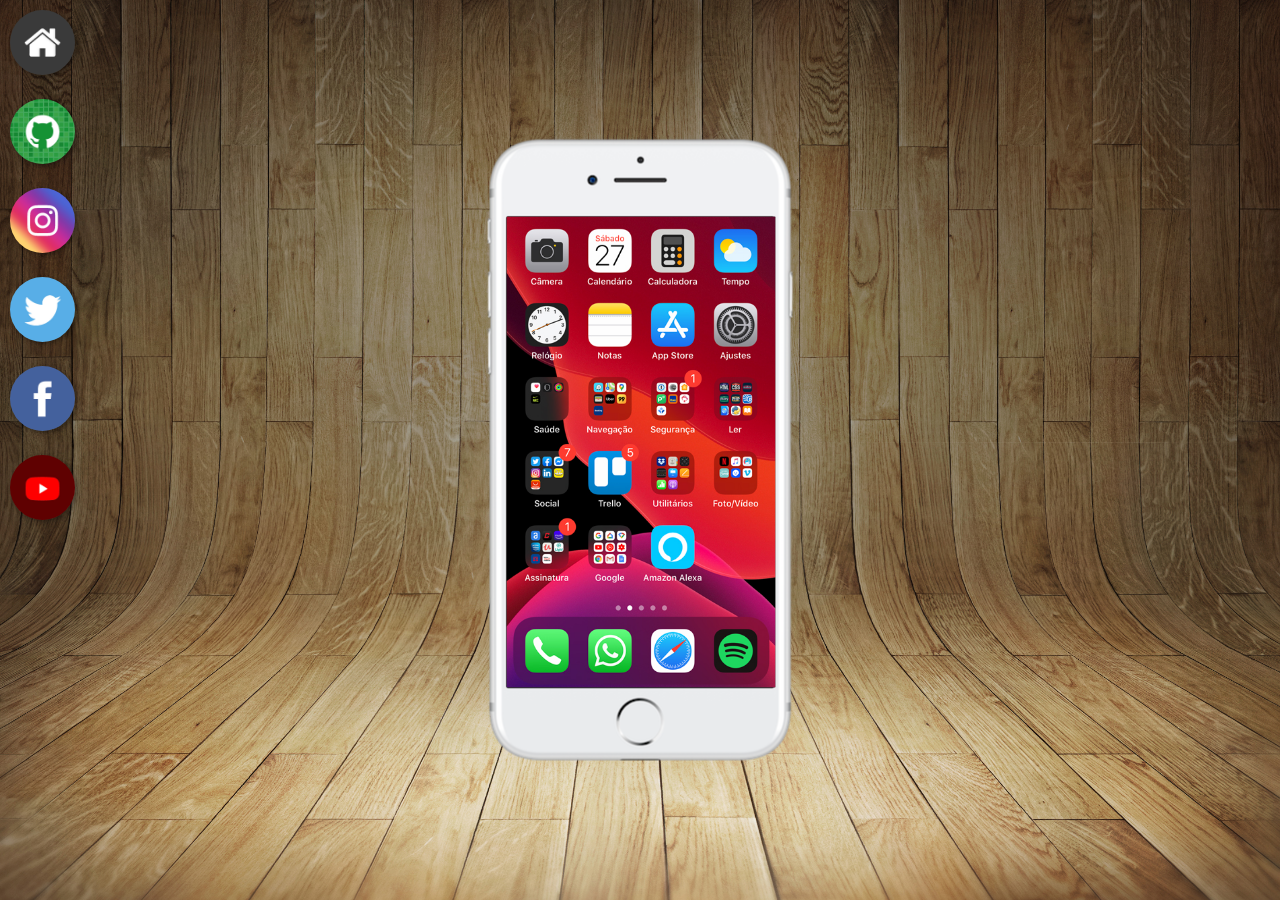
==== index.html @ 152825d8 "criação de botões na lateral" ====
<!DOCTYPE html>
<html lang="pt-br">
<head>
    <meta charset="UTF-8">
    <meta http-equiv="X-UA-Compatible" content="IE=edge">
    <meta name="viewport" content="width=device-width, initial-scale=1.0">
    <link rel="shortcut icon" href="favicon.ico" type="image/x-icon">
    <link rel="stylesheet" href="estilos/style.css">
    <title>Projeto Redes sociais</title>
</head>
<body>
    <main>
        <section id="telefone">
            <iframe src="home.html" name="tela" id="tela"
            frameborder="0">
            O seu nabegador não é compatível.
        </iframe>
        </section>
        <section id="redes-sociais">
            <a href="#" target="tela"> <img src="imagens/logo-home.jpg" alt="home"></a> <br>
            <a href="#" target="tela"> <img src="imagens/logo-github.jpg" alt="github"></a> <br>
            <a href="#" target="tela"> <img src="imagens/logo-instagram.jpg" alt="instagram"></a> <br>
            <a href="#" target="tela"> <img src="imagens/logo-twitter.jpg" alt="twitter"></a> <br>
            <a href="#" target="tela"> <img src="imagens/logo-facebook.jpg" alt=" facebook"></a> <br>
            <a href="#" target="tela"> <img src="imagens/logo-youtube.jpg" alt="youtube"></a> 
        </section>
    </main>
</body>
</html>
---- estilos/style.css ----
@charset "UTF-8";

* {
    margin: 0px; padding: 0px;
    font-family: Arial, Helvetica, sans-serif;
}

html, body {
    height: 100vh;
    width: 100vw;
    background-color: black;
}

body {
    background: url(../imagens/fundo-madeira.jpg) no-repeat top center;
    background-size: cover;
    background-attachment: fixed;
}

main {
    height: 100vh;
    position: relative;
}

section#telefone {
    position: absolute;
    top: 50%;
    left: 50%;
    transform: translate(-50%, -50%);
    height: 627px;
    width: 311px;
    background:url(../imagens/frame-iphone.png) no-repeat;
}

iframe#tela {
    position: relative;
    top: 80px;
    left: 22px;
    width: 269px;
    height: 471px;
}

section#redes-sociais > a > img {
    width: 65px;
    margin: 10px;
    border-radius: 50%;
    box-shadow: 2px 2px 5px rgba(0, 0, 0, 0.399);
    box-sizing: border-box;
}

section#redes-sociais img:hover {
    border: 2px solid rgba(255, 255, 255, 0.595);
    transform: translate(2px);
    transition: transform .3s, border .4s;
}
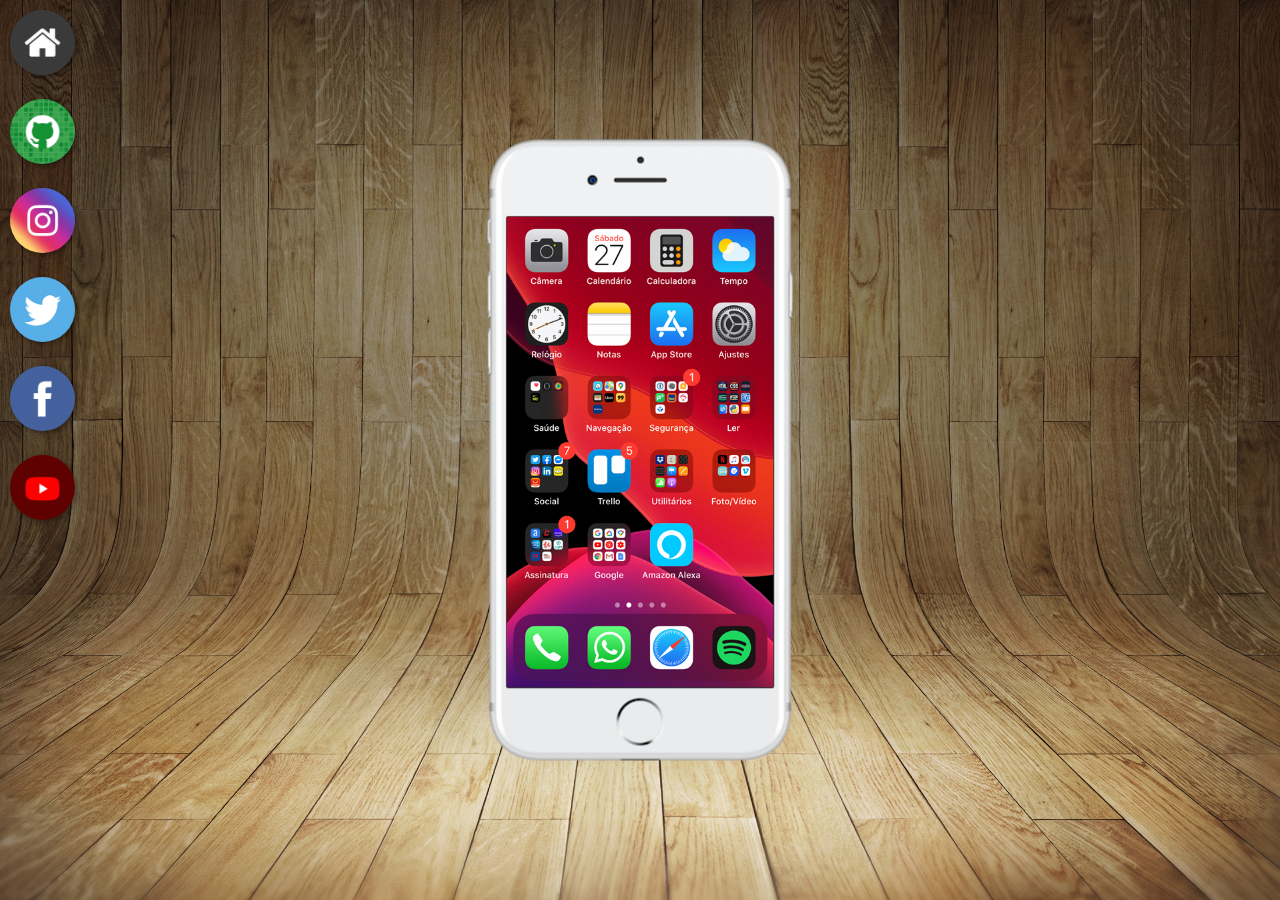
==== commit 359f1fa4: "colocando links" ====
--- a/index.html
+++ b/index.html
@@ -17,12 +17,12 @@
         </iframe>
         </section>
         <section id="redes-sociais">
-            <a href="#" target="tela"> <img src="imagens/logo-home.jpg" alt="home"></a> <br>
-            <a href="#" target="tela"> <img src="imagens/logo-github.jpg" alt="github"></a> <br>
-            <a href="#" target="tela"> <img src="imagens/logo-instagram.jpg" alt="instagram"></a> <br>
-            <a href="#" target="tela"> <img src="imagens/logo-twitter.jpg" alt="twitter"></a> <br>
-            <a href="#" target="tela"> <img src="imagens/logo-facebook.jpg" alt=" facebook"></a> <br>
-            <a href="#" target="tela"> <img src="imagens/logo-youtube.jpg" alt="youtube"></a> 
+            <a href="home.html" target="tela"> <img src="imagens/logo-home.jpg" alt="home"></a> <br>
+            <a href="github.html" target="tela"> <img src="imagens/logo-github.jpg" alt="github"></a> <br>
+            <a href="instagram.html" target="tela"> <img src="imagens/logo-instagram.jpg" alt="instagram"></a> <br>
+            <a href="twitter.html" target="tela"> <img src="imagens/logo-twitter.jpg" alt="twitter"></a> <br>
+            <a href="facebook.html" target="tela"> <img src="imagens/logo-facebook.jpg" alt=" facebook"></a> <br>
+            <a href="youtube.html" target="tela"> <img src="imagens/logo-youtube.jpg" alt="youtube"></a> 
         </section>
     </main>
 </body>
--- a/estilos/style.css
+++ b/estilos/style.css
@@ -36,7 +36,7 @@
     position: relative;
     top: 80px;
     left: 22px;
-    width: 269px;
+    width: 267px;
     height: 471px;
 }
 
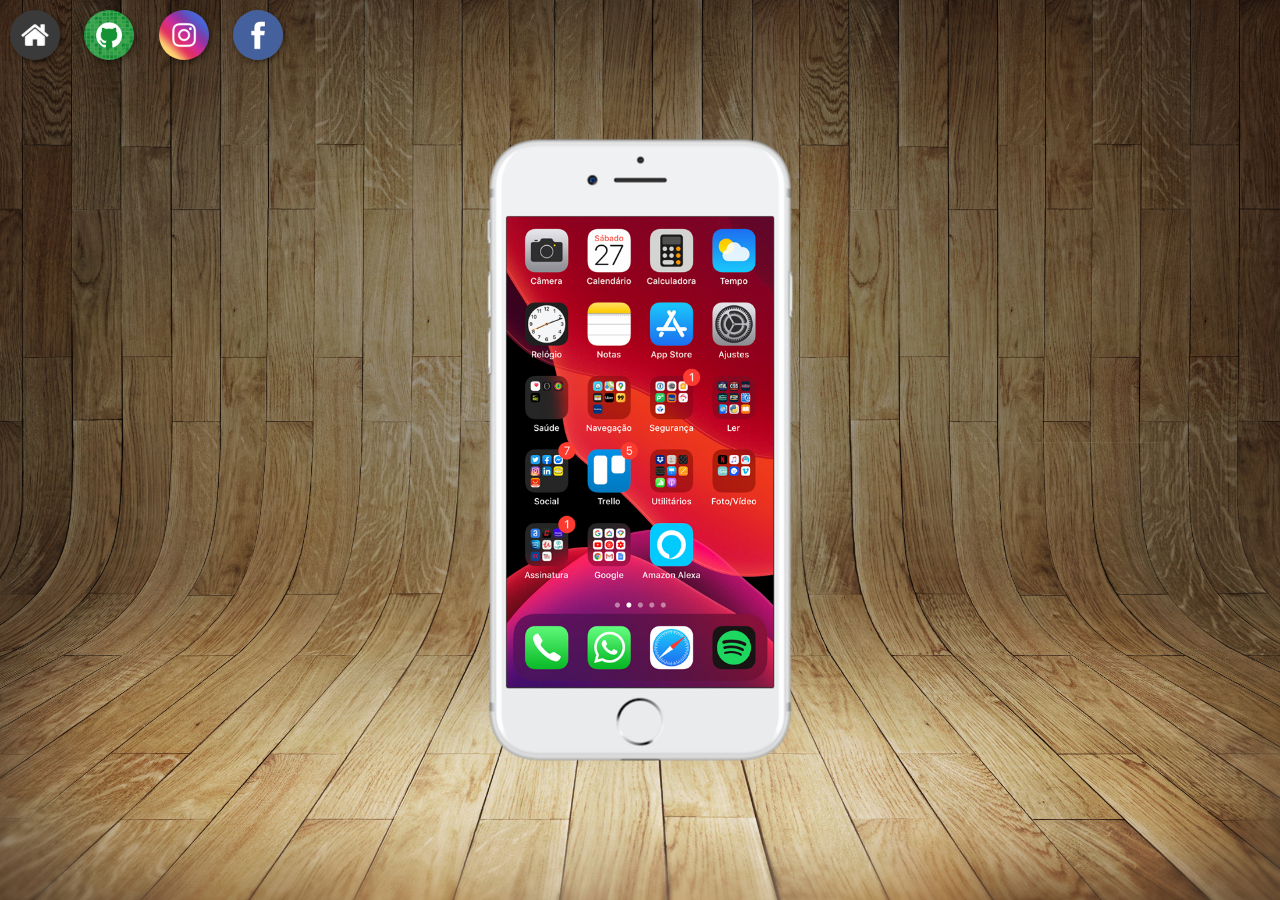
==== commit 0896aa07: "atualizei" ====
--- a/index.html
+++ b/index.html
@@ -17,12 +17,10 @@
         </iframe>
         </section>
         <section id="redes-sociais">
-            <a href="home.html" target="tela"> <img src="imagens/logo-home.jpg" alt="home"></a> <br>
-            <a href="github.html" target="tela"> <img src="imagens/logo-github.jpg" alt="github"></a> <br>
-            <a href="instagram.html" target="tela"> <img src="imagens/logo-instagram.jpg" alt="instagram"></a> <br>
-            <a href="twitter.html" target="tela"> <img src="imagens/logo-twitter.jpg" alt="twitter"></a> <br>
-            <a href="facebook.html" target="tela"> <img src="imagens/logo-facebook.jpg" alt=" facebook"></a> <br>
-            <a href="youtube.html" target="tela"> <img src="imagens/logo-youtube.jpg" alt="youtube"></a> 
+            <a href="home.html" target="tela"> <img src="imagens/logo-home.jpg" alt="home"></a> 
+            <a href="github.html" target="tela"> <img src="imagens/logo-github.jpg" alt="github"></a> 
+            <a href="instagram.html" target="tela"> <img src="imagens/logo-instagram.jpg" alt="instagram"></a> 
+            <a href="facebook.html" target="tela"> <img src="imagens/logo-facebook.jpg" alt=" facebook"></a> 
         </section>
     </main>
 </body>
--- a/estilos/style.css
+++ b/estilos/style.css
@@ -41,7 +41,7 @@
 }
 
 section#redes-sociais > a > img {
-    width: 65px;
+    width: 50px;
     margin: 10px;
     border-radius: 50%;
     box-shadow: 2px 2px 5px rgba(0, 0, 0, 0.399);
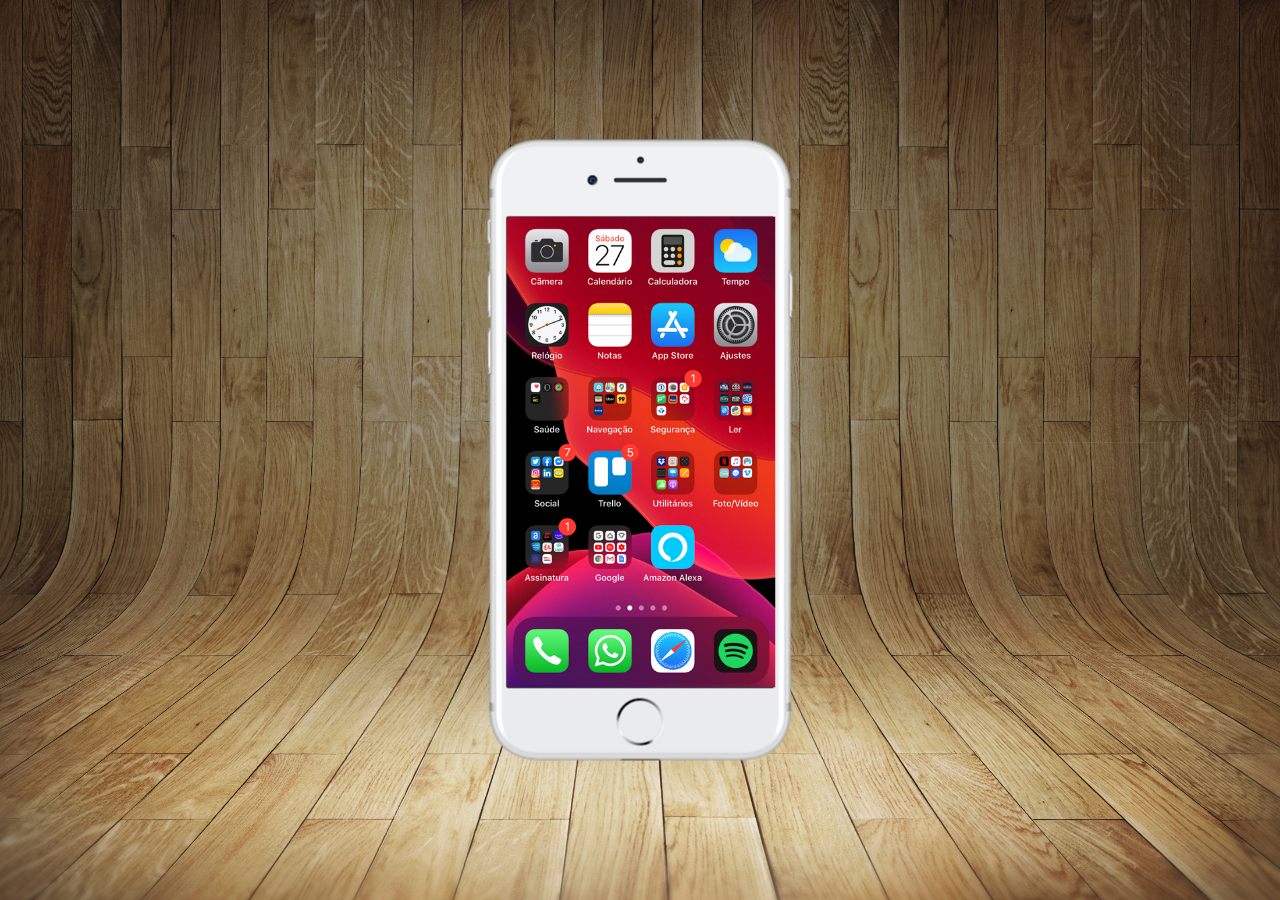
==== commit f435b3e7: "tela home" ====
--- a/index.html
+++ b/index.html
@@ -2,25 +2,18 @@
 <html lang="pt-br">
 <head>
     <meta charset="UTF-8">
-    <meta http-equiv="X-UA-Compatible" content="IE=edge">
     <meta name="viewport" content="width=device-width, initial-scale=1.0">
-    <link rel="shortcut icon" href="favicon.ico" type="image/x-icon">
+    <title>Projeto Redes Sociais</title>
     <link rel="stylesheet" href="estilos/style.css">
-    <title>Projeto Redes sociais</title>
 </head>
 <body>
     <main>
         <section id="telefone">
-            <iframe src="home.html" name="tela" id="tela"
-            frameborder="0">
-            O seu nabegador não é compatível.
-        </iframe>
+            <iframe src="home.html" name="tela" id="tela" frameborder="0"></iframe>
         </section>
-        <section id="redes-sociais">
-            <a href="home.html" target="tela"> <img src="imagens/logo-home.jpg" alt="home"></a> 
-            <a href="github.html" target="tela"> <img src="imagens/logo-github.jpg" alt="github"></a> 
-            <a href="instagram.html" target="tela"> <img src="imagens/logo-instagram.jpg" alt="instagram"></a> 
-            <a href="facebook.html" target="tela"> <img src="imagens/logo-facebook.jpg" alt=" facebook"></a> 
+        
+        <section id="redes sociais">
+
         </section>
     </main>
 </body>
--- a/estilos/style.css
+++ b/estilos/style.css
@@ -1,7 +1,8 @@
 @charset "UTF-8";
 
 * {
-    margin: 0px; padding: 0px;
+    margin: 0px;
+    padding: 0px;
     font-family: Arial, Helvetica, sans-serif;
 }
 
@@ -23,33 +24,19 @@
 }
 
 section#telefone {
+    height: 627px;
+    width: 311px; 
     position: absolute;
     top: 50%;
     left: 50%;
     transform: translate(-50%, -50%);
-    height: 627px;
-    width: 311px;
-    background:url(../imagens/frame-iphone.png) no-repeat;
+    background:url(../imagens/frame-iphone.png)  no-repeat;
 }
 
 iframe#tela {
     position: relative;
     top: 80px;
     left: 22px;
-    width: 267px;
+    width: 269px;
     height: 471px;
-}
-
-section#redes-sociais > a > img {
-    width: 50px;
-    margin: 10px;
-    border-radius: 50%;
-    box-shadow: 2px 2px 5px rgba(0, 0, 0, 0.399);
-    box-sizing: border-box;
-}
-
-section#redes-sociais img:hover {
-    border: 2px solid rgba(255, 255, 255, 0.595);
-    transform: translate(2px);
-    transition: transform .3s, border .4s;
 }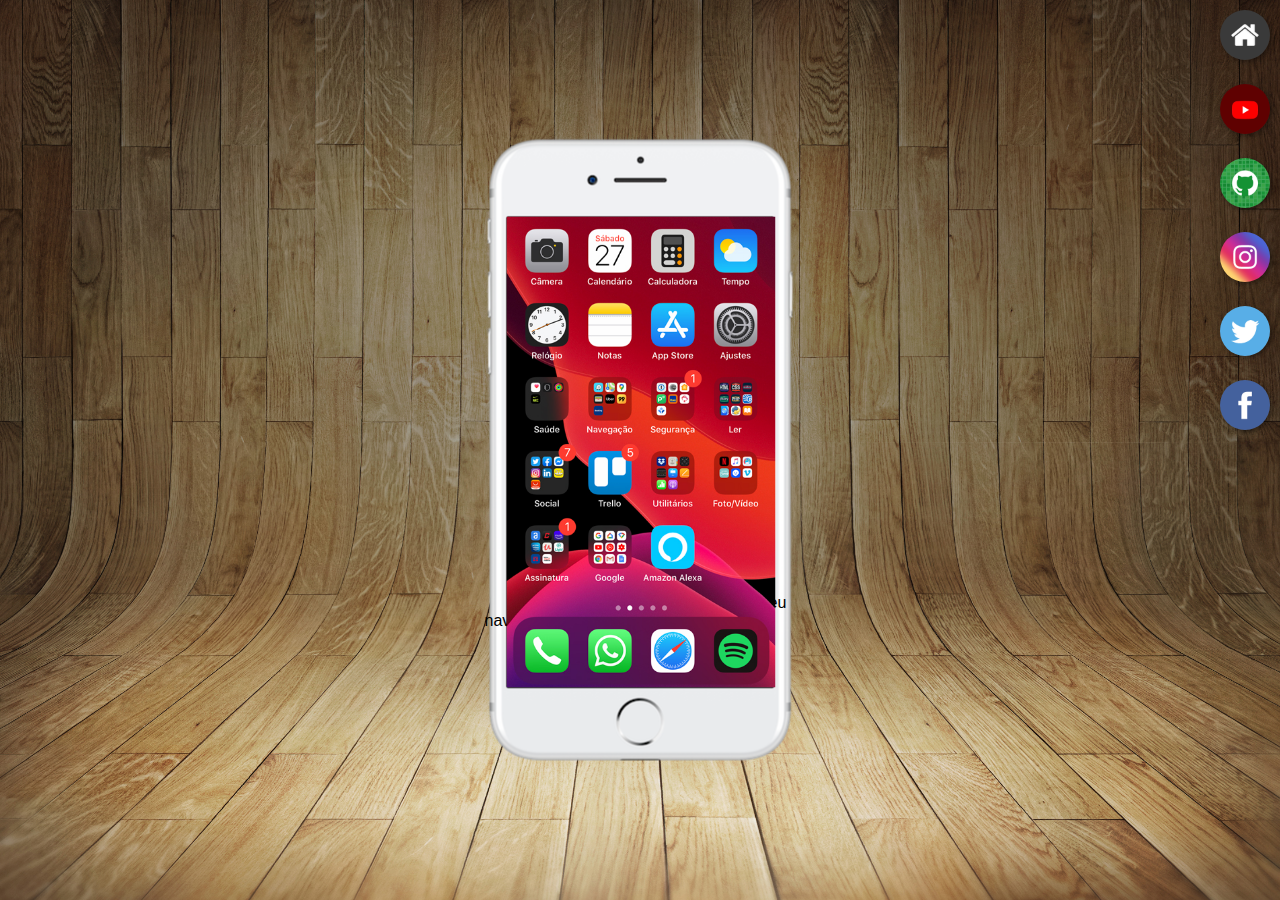
==== commit 3fba584f: "botões na lateral" ====
--- a/index.html
+++ b/index.html
@@ -10,10 +10,16 @@
     <main>
         <section id="telefone">
             <iframe src="home.html" name="tela" id="tela" frameborder="0"></iframe>
+            Seu navegador não é compatível com isso.
         </section>
         
-        <section id="redes sociais">
-
+        <section id="redes-sociais">
+            <a href="#" target="tela"><img src="imagens/logo-home.jpg" alt="home"></a><br>
+            <a href="#" target="tela"><img src="imagens/logo-youtube.jpg" alt="youtube"></a><br>
+            <a href="#" target="tela"><img src="imagens/logo-github.jpg" alt="github"></a><br>
+            <a href="#" target="tela"><img src="imagens/logo-instagram.jpg" alt="instagram"></a><br>
+            <a href="#" target="tela"><img src="imagens/logo-twitter.jpg" alt="twitter"></a><br>
+            <a href="#" target="tela"><img src="imagens/logo-facebook.jpg" alt="facebook"></a>
         </section>
     </main>
 </body>
--- a/estilos/style.css
+++ b/estilos/style.css
@@ -39,4 +39,23 @@
     left: 22px;
     width: 269px;
     height: 471px;
+}
+
+section#redes-sociais {
+    text-align: right;
+}
+
+section#redes-sociais img {
+    width: 50px;
+    margin: 10px;
+    border-radius: 50%;
+    box-shadow: 2px 2px 5px rgba(0, 0, 0, 0.4);
+    box-sizing: border-box;
+} 
+
+section#redes-sociais img:hover {
+    border: 2px solid rgba(255, 255, 255, 0.662);
+    transform: translate(-3px, -3px);
+    box-shadow: 5px 5px 10px rgba(0, 0, 0, 0.636);
+    transition: transform .3s;
 }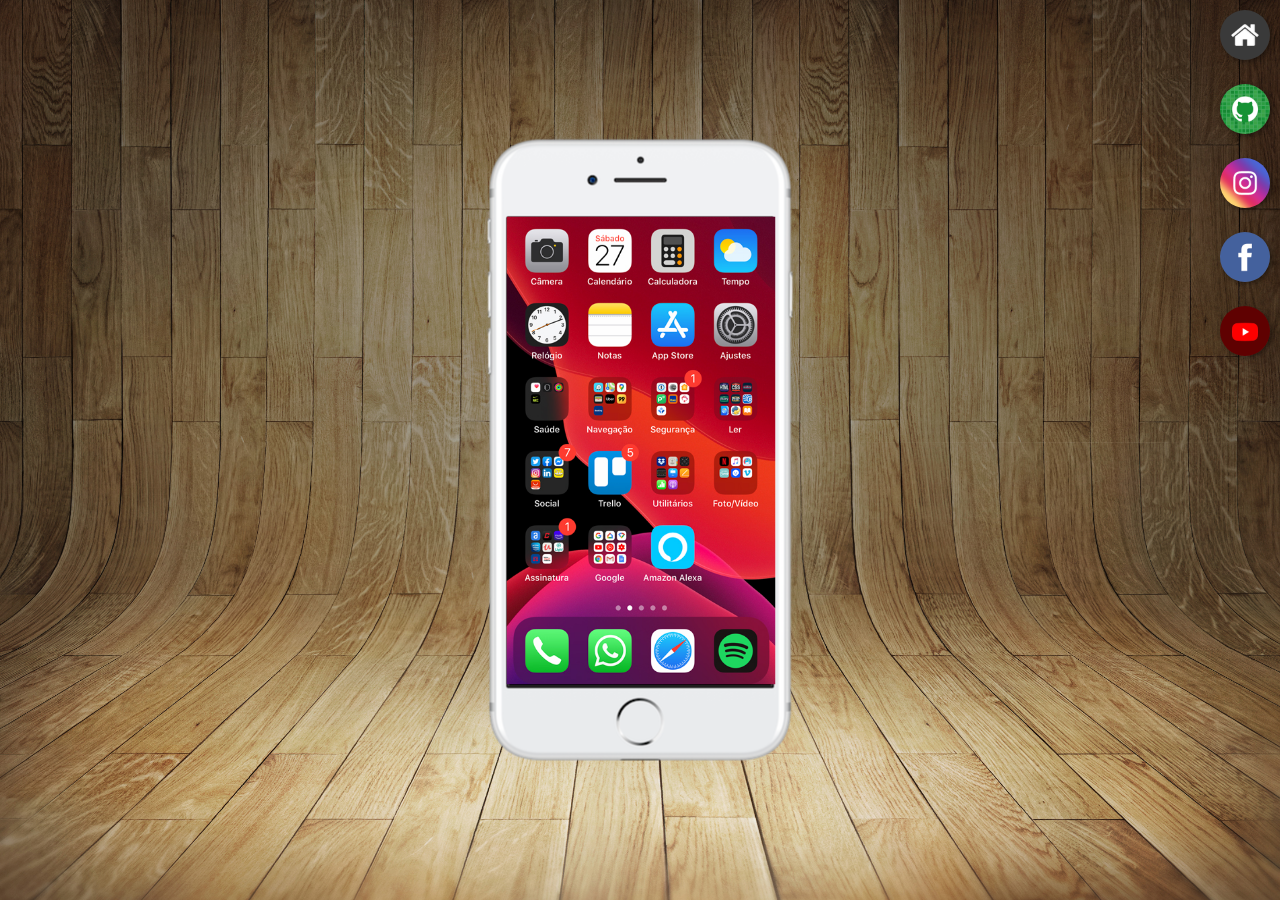
==== commit 04cf4292: "FIM PROJETO" ====
--- a/index.html
+++ b/index.html
@@ -9,17 +9,18 @@
 <body>
     <main>
         <section id="telefone">
-            <iframe src="home.html" name="tela" id="tela" frameborder="0"></iframe>
-            Seu navegador não é compatível com isso.
+            <iframe src="home.html" name="tela" id="tela" frameborder="0">
+                Seu navegador não é compatível com isso.
+            </iframe>
+            
         </section>
         
         <section id="redes-sociais">
-            <a href="#" target="tela"><img src="imagens/logo-home.jpg" alt="home"></a><br>
-            <a href="#" target="tela"><img src="imagens/logo-youtube.jpg" alt="youtube"></a><br>
-            <a href="#" target="tela"><img src="imagens/logo-github.jpg" alt="github"></a><br>
-            <a href="#" target="tela"><img src="imagens/logo-instagram.jpg" alt="instagram"></a><br>
-            <a href="#" target="tela"><img src="imagens/logo-twitter.jpg" alt="twitter"></a><br>
-            <a href="#" target="tela"><img src="imagens/logo-facebook.jpg" alt="facebook"></a>
+            <a href="home.html" target="tela"><img src="imagens/logo-home.jpg" alt="home"></a><br>
+            <a href="github.html" target="tela"><img src="imagens/logo-github.jpg" alt="github"></a><br>
+            <a href="instagram.html" target="tela"><img src="imagens/logo-instagram.jpg" alt="instagram"></a><br>
+            <a href="facebook.html" target="tela"><img src="imagens/logo-facebook.jpg" alt="facebook"></a><br>
+            <a href="youtube.html" target="tela"><img src="imagens/logo-youtube.jpg" alt="youtube"></a>
         </section>
     </main>
 </body>
--- a/estilos/style.css
+++ b/estilos/style.css
@@ -38,7 +38,7 @@
     top: 80px;
     left: 22px;
     width: 269px;
-    height: 471px;
+    height: 468px;
 }
 
 section#redes-sociais {
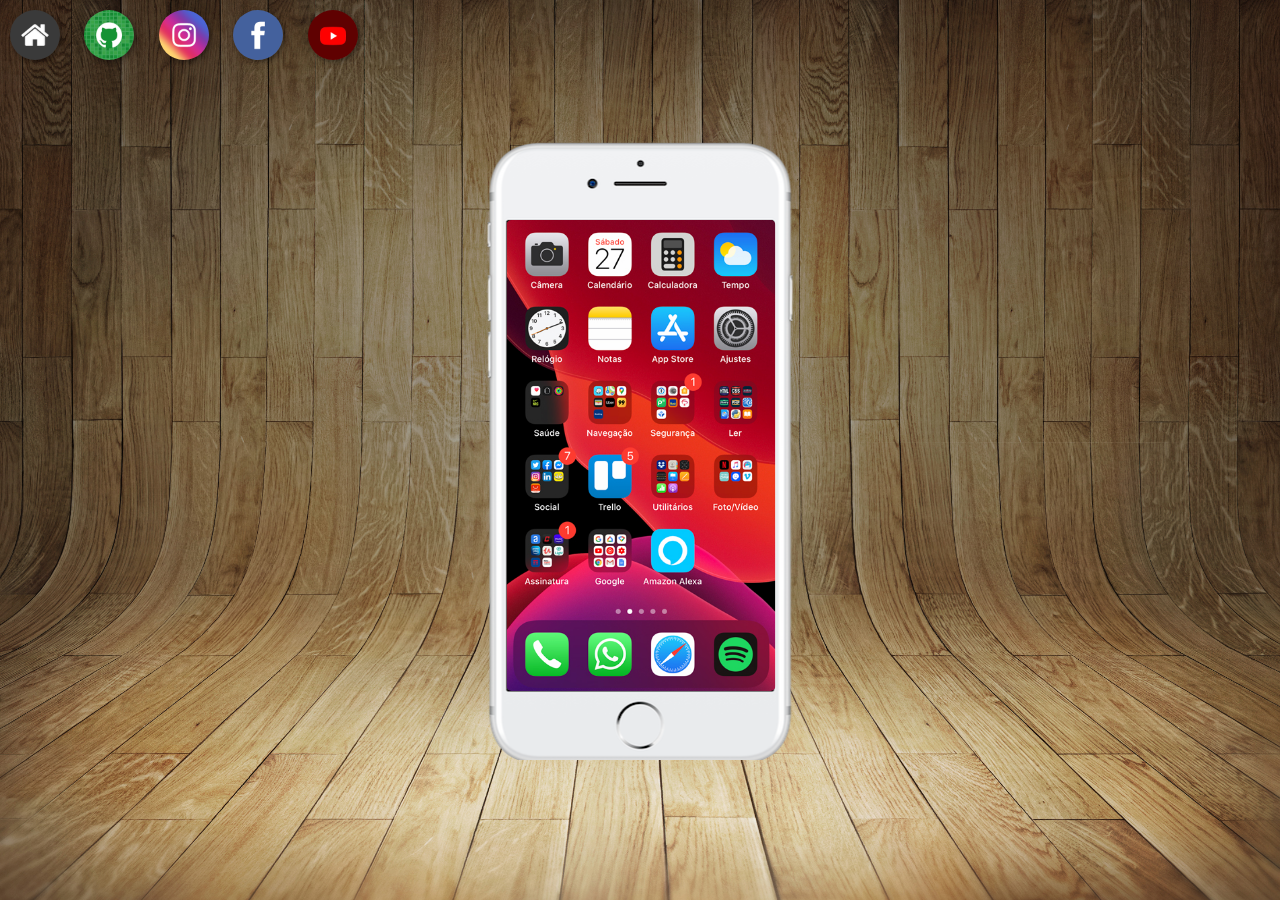
==== commit 7268f805: "atualizações" ====
--- a/index.html
+++ b/index.html
@@ -16,10 +16,10 @@
         </section>
         
         <section id="redes-sociais">
-            <a href="home.html" target="tela"><img src="imagens/logo-home.jpg" alt="home"></a><br>
-            <a href="github.html" target="tela"><img src="imagens/logo-github.jpg" alt="github"></a><br>
-            <a href="instagram.html" target="tela"><img src="imagens/logo-instagram.jpg" alt="instagram"></a><br>
-            <a href="facebook.html" target="tela"><img src="imagens/logo-facebook.jpg" alt="facebook"></a><br>
+            <a href="home.html" target="tela"><img src="imagens/logo-home.jpg" alt="home"></a>
+            <a href="github.html" target="tela"><img src="imagens/logo-github.jpg" alt="github"></a>
+            <a href="instagram.html" target="tela"><img src="imagens/logo-instagram.jpg" alt="instagram"></a>
+            <a href="facebook.html" target="tela"><img src="imagens/logo-facebook.jpg" alt="facebook"></a>
             <a href="youtube.html" target="tela"><img src="imagens/logo-youtube.jpg" alt="youtube"></a>
         </section>
     </main>
--- a/estilos/style.css
+++ b/estilos/style.css
@@ -24,7 +24,7 @@
 }
 
 section#telefone {
-    height: 627px;
+    height: 620px;
     width: 311px; 
     position: absolute;
     top: 50%;
@@ -38,11 +38,8 @@
     top: 80px;
     left: 22px;
     width: 269px;
-    height: 468px;
-}
-
-section#redes-sociais {
-    text-align: right;
+    height: 471px;
+    border-radius: 5px;
 }
 
 section#redes-sociais img {
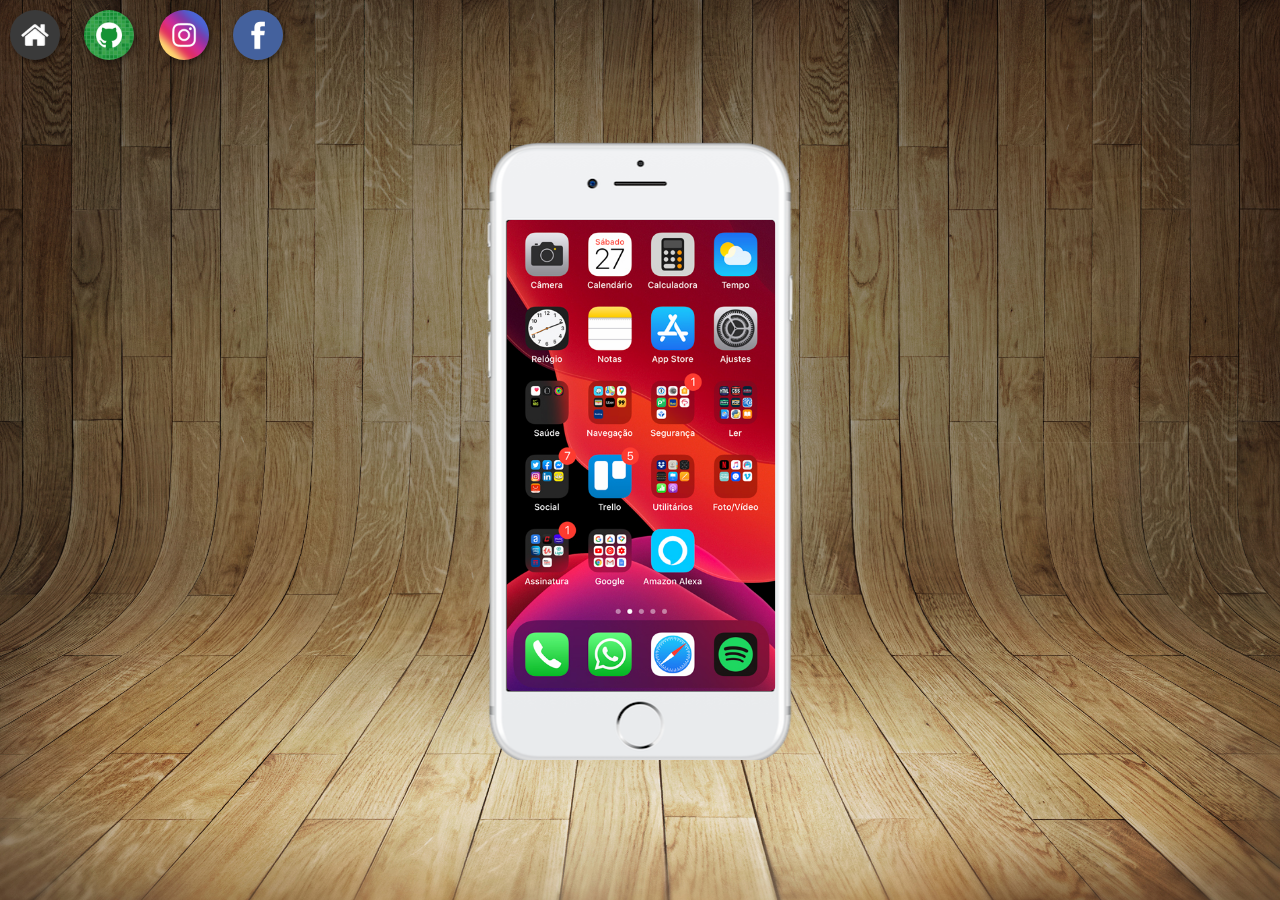
==== commit 4fe8256e: "retirei youtube" ====
--- a/index.html
+++ b/index.html
@@ -20,7 +20,6 @@
             <a href="github.html" target="tela"><img src="imagens/logo-github.jpg" alt="github"></a>
             <a href="instagram.html" target="tela"><img src="imagens/logo-instagram.jpg" alt="instagram"></a>
             <a href="facebook.html" target="tela"><img src="imagens/logo-facebook.jpg" alt="facebook"></a>
-            <a href="youtube.html" target="tela"><img src="imagens/logo-youtube.jpg" alt="youtube"></a>
         </section>
     </main>
 </body>
